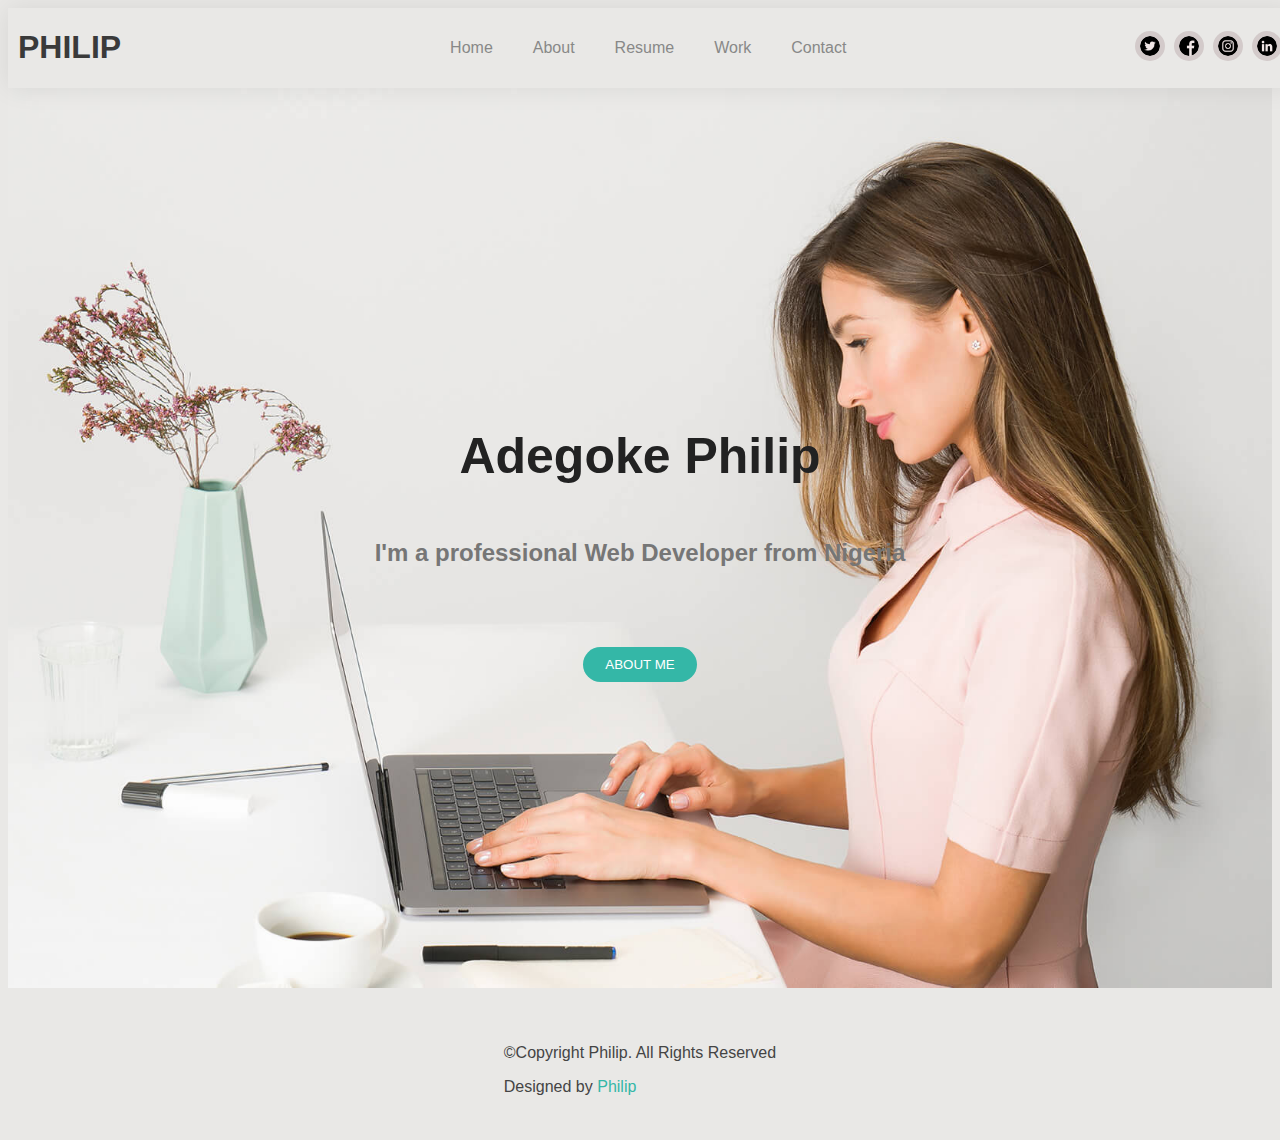
==== index.html @ 2546bfc1 "portfolio page design" ====
<!DOCTYPE html>
<html lang="en">
<head>
    <meta charset="UTF-8">
    <meta name="viewport" content="width=device-width, initial-scale=1.0">
    <title>Philip's_Porfolio</title>
    <link rel="stylesheet" href="main.css">
</head>
<body>

    <!-- ======= Header======== -->
    <header>
        <div class="main-header-div">
            <h1 class="header-name"><a href="index.html">PHILIP</a></h1>
            <!-- ======nav bar========= -->
            <nav class="nav-menu">
                <div class="main-information">
                    <ul><li class="details"><a href="index.html">Home</a></li></ul>
                    <ul><li class="details"><a href="about.html">About</a></li></ul>
                    <ul><li class="details"><a href="resume.html">Resume</a></li></ul>
                    <ul><li class="details"><a href="work.html">Work</a></li></ul>
                    <ul><li class="details"><a href="contact.html">Contact</a></li></ul>
                </div>
            </nav>    
           
            <div class="image-icon">
                <a href="#"><img src="assets/twitter.png" alt=""></a>&nbsp;&nbsp;
                <a href="#"><img src="assets/facebook.png" alt=""></a>&nbsp;&nbsp;
                <a href="#"><img src="assets/instagram.png" alt=""></a>&nbsp;&nbsp;
                <a href="#"><img src="assets/linkedin.png" alt=""></a>
            </div>
        </div>
    </header>     
    <!-- End Header -->

    <section>
        <div class="main-section-div">
            <div class="sub-main-div">
                <div id="div1"><h1 class="main-heading-div">Adegoke Philip</h1></div>
                <div id="div2"><h2 class="sub-heading-text">I'm a professional Web Developer from Nigeria</h2></div>
               <div id="div3"><button class="about-me"><a href="about.html" class="about-me-text">ABOUT ME</a></button></div> 
            </div>
        </div>
    </section>
    <footer class="footer-class">
        <div class="footer-div">
            <div>
                <p>&copy;Copyright Philip. All Rights Reserved</p>
                <p>Designed by <a href="about.html"><span>Philip</span></a></p>
            </div>

        </div>
    </footer>
</body>
</html>
---- main.css ----
/* Main Body Styling */
body{
    font-family: "Open Sans", sans-serif;
    color: #444444;
    background-color:#E9E8E6 ;
} 

/* Styling of all link elements start*/
a{
    text-decoration: none;
    color: white;
}
a::after{
    color: white;
}

/* Stying of all link Elements end */




/* All headers elements font stying */
h1,
h2,
h3,
h4,
h5,
h6 {
  font-family: "Raleway", sans-serif;
}


/* Headers Styling Start */

/* Main Header */
.main-header-div{
    width: 100%;
    background-color: #E9E8E6;
    display: flex;
    flex-direction: row;
    align-items: center;
    justify-content: space-between;
    padding-left: 10px;
    padding-right: 10px;
    position: sticky;
    box-shadow: 0px 0px 25px 0 rgba(0, 0, 0, 0.08);
    /* box shadow was copied */
}

/* Header name styling */
.header-name a{
    text-decoration: none;
    color: #3A3A3A;
}

/* Nav menu div styling */
.main-information{
    display: flex;
    flex-direction: row;
    align-items: center;
    justify-content: space-between;
}

/* Nav Menu list styling Start */
.main-information li{
    list-style: none;
    color: #3A3A3A;
}

.main-information li a{
    text-decoration: none;
    color: #888888;
}

.main-information li a:hover{
    color: #272829;
}

/* Nav menu list styling end */


/* Nav icon styling start */
.image-icon{
    display: flex;
    flex-direction: row;
    align-items: center;
    justify-content: space-between;
}

.image-icon img{
    width: 20px;
    height: 20px;
    color: #3A3A3A;
    border: 5px solid color-mix(in srgb, #272829 , transparent 85%);
    background-color: #f3e7e7b4;
    border-radius: 50px;
}

.image-icon img:hover{
    background-color: #1DA1F2;
}

/* Nav icon styling end */

/* Section styling Start */
/* ------------------------ */


/* Main Section Styling  */
.main-section-div{
    width: 100%;
    height: 100vh; 
    /* Check what view height means */
    display: flex;
    flex-direction: column;
    align-items: center;
    justify-content: center;
    background: url(assets/img/hero-bg.jpg) top right;
    background-size: cover;
}

/* Sub Main Div styling */
.sub-main-div{
    display: flex;
    flex-direction: column;
    align-items: center;
}

#div2{
    margin-bottom: 60px;
}

/* Main Header text section Styling */
.main-heading-div{
    color: #222222;
    font-size: 50px;
}

/* Sub Header text styling */
.sub-heading-text{
    margin-bottom: 20px;
    color: #767676;
    font-family: 'Lucida Sans', 'Lucida Sans Regular', 'Lucida Grande', 'Lucida Sans Unicode', Geneva, Verdana, sans-serif
}


/* About Button Styling Start */
/* -----------------------------*/

/* About Button */
.about-me{
    background-color: #34B7A7;
    padding: 10px 22px;
    border: none;
    color: white;
    text-align: center;
    border-radius: 50px;
}

/* About Button Text */
.about-me-text{
    text-align: center;
}

/* About Button Effect */
.about-me:hover{

    background-color:#06b4a0;;
}

/* --------------------------- */
/* About Button Styling End */


/* ----------------------- */
/* Section Styling End */


/* footer section Design Start*/
/* ---------------------------- */

/* Footer Class */
.footer-class{
    margin-top: 20px;
}

/* Footer-Div */
.footer-div{
    display: flex;
    flex-direction: column;
    justify-content: center;
    align-items: center;
    background-color: #E9E8E6;
    padding-top: 20px;
    padding-bottom: 20px;
}
/* ---------------------------- */
/* Footer Design End */



/* Span color design for Highlighted text */
span{
    color: #34B7A7;
}
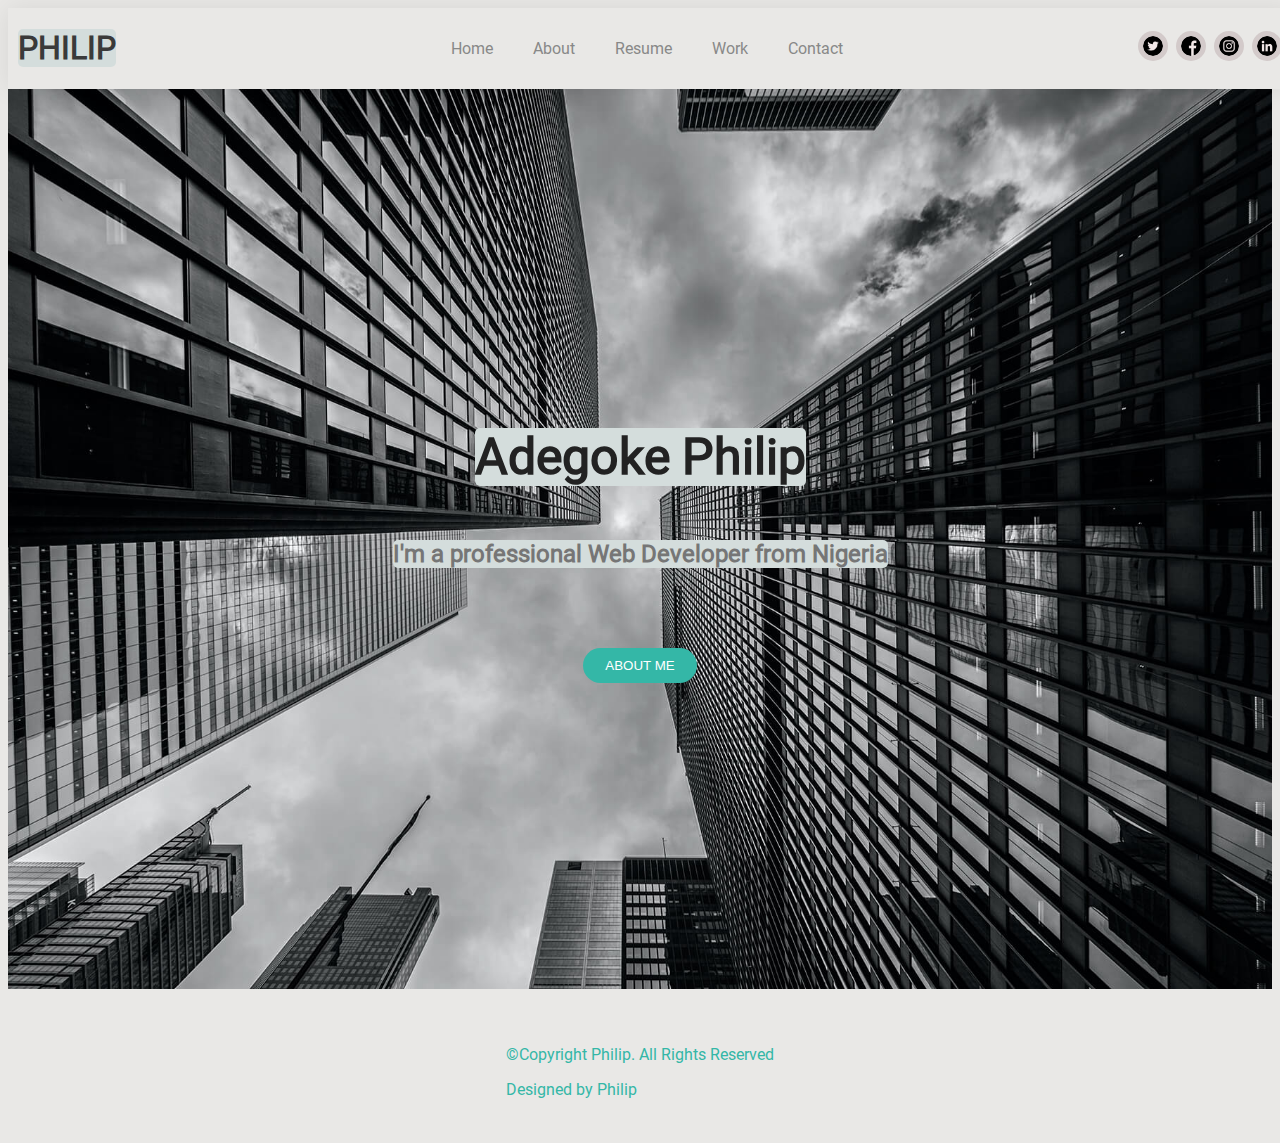
==== commit 6a76b517: "pages update" ====
--- a/index.html
+++ b/index.html
@@ -4,7 +4,7 @@
     <meta charset="UTF-8">
     <meta name="viewport" content="width=device-width, initial-scale=1.0">
     <title>Philip's_Porfolio</title>
-    <link rel="stylesheet" href="main.css">
+    <link rel="stylesheet" href="styles.css">
 </head>
 <body>
 
--- a/styles.css
+++ b/styles.css
@@ -0,0 +1,214 @@
+@font-face {
+    font-family: myFirstFont;
+    src: url(./Roboto/Roboto-Regular.ttf);
+  }
+
+/* Main Body Styling */
+body{
+    font-family: myFirstFont;
+    color: #34B7A7;
+    background-color:#E9E8E6 ;
+} 
+
+/* Styling of all link elements start*/
+a{
+    text-decoration: none;
+    color: white;
+}
+a::after{
+    color: white;
+}
+
+/* Stying of all link Elements end */
+
+
+
+
+/* All headers elements font stying */
+h1,
+h2,
+h3,
+h4,
+h5,
+h6 {
+  font-family: myFirstFont;
+  color: #34B7A7;
+  background-color: #d4dddc;
+  border-radius: 5px;
+}
+
+
+/* Headers Styling Start */
+
+/* Main Header */
+.main-header-div{
+    width: 100%;
+    background-color: #E9E8E6;
+    display: flex;
+    flex-direction: row;
+    align-items: center;
+    justify-content: space-between;
+    padding-left: 10px;
+    padding-right: 10px;
+    position: sticky;
+    color: #34B7A7;
+    box-shadow: 0px 0px 25px 0 rgba(0, 0, 0, 0.08);
+    /* box shadow was copied */
+}
+
+/* Header name styling */
+.header-name a{
+    text-decoration: none;
+    color: #3A3A3A;
+}
+
+/* Nav menu div styling */
+.main-information{
+    display: flex;
+    flex-direction: row;
+    align-items: center;
+    justify-content: space-between;
+}
+
+/* Nav Menu list styling Start */
+.main-information li{
+    list-style: none;
+    color: #3A3A3A;
+}
+
+.main-information li a{
+    text-decoration: none;
+    color: #888888;
+}
+
+.main-information li a:hover{
+    color: #272829;
+}
+
+/* Nav menu list styling end */
+
+
+/* Nav icon styling start */
+.image-icon{
+    display: flex;
+    flex-direction: row;
+    align-items: center;
+    justify-content: space-between;
+}
+
+.image-icon img{
+    width: 20px;
+    height: 20px;
+    color: #3A3A3A;
+    border: 5px solid color-mix(in srgb, #272829 , transparent 85%);
+    background-color: #f3e7e7b4;
+    border-radius: 50px;
+}
+
+.image-icon img:hover{
+    background-color: #1DA1F2;
+}
+
+/* Nav icon styling end */
+
+/* Section styling Start */
+/* ------------------------ */
+
+
+/* Main Section Styling  */
+.main-section-div{
+    width: 100%;
+    height: 100vh; 
+    /* Check what view height means */
+    display: flex;
+    flex-direction: column;
+    align-items: center;
+    justify-content: center;
+    background: url(assets/img/testimonials-bg.jpg) top right;
+    background-size: cover;
+}
+
+/* Sub Main Div styling */
+.sub-main-div{
+    display: flex;
+    flex-direction: column;
+    align-items: center;
+}
+
+#div2{
+    margin-bottom: 60px;
+}
+
+/* Main Header text section Styling */
+.main-heading-div{
+    color: #222222;
+    font-size: 50px;
+}
+
+/* Sub Header text styling */
+.sub-heading-text{
+    margin-bottom: 20px;
+    color: #767676;
+    font-family: myFirstFont;
+}
+
+
+/* About Button Styling Start */
+/* -----------------------------*/
+
+/* About Button */
+.about-me{
+    background-color: #34B7A7;
+    padding: 10px 22px;
+    border: none;
+    color: white;
+    text-align: center;
+    border-radius: 50px;
+}
+
+/* About Button Text */
+.about-me-text{
+    text-align: center;
+}
+
+/* About Button Effect */
+.about-me:hover{
+
+    background-color:#06b4a0;;
+}
+
+/* --------------------------- */
+/* About Button Styling End */
+
+
+/* ----------------------- */
+/* Section Styling End */
+
+
+/* footer section Design Start*/
+/* ---------------------------- */
+
+/* Footer Class */
+.footer-class{
+    margin-top: 20px;
+}
+
+/* Footer-Div */
+.footer-div{
+    display: flex;
+    flex-direction: column;
+    justify-content: center;
+    align-items: center;
+    background-color: #E9E8E6;
+    padding-top: 20px;
+    padding-bottom: 20px;
+}
+/* ---------------------------- */
+/* Footer Design End */
+
+
+
+/* Span color design for Highlighted text */
+span{
+    color: #34B7A7;
+}